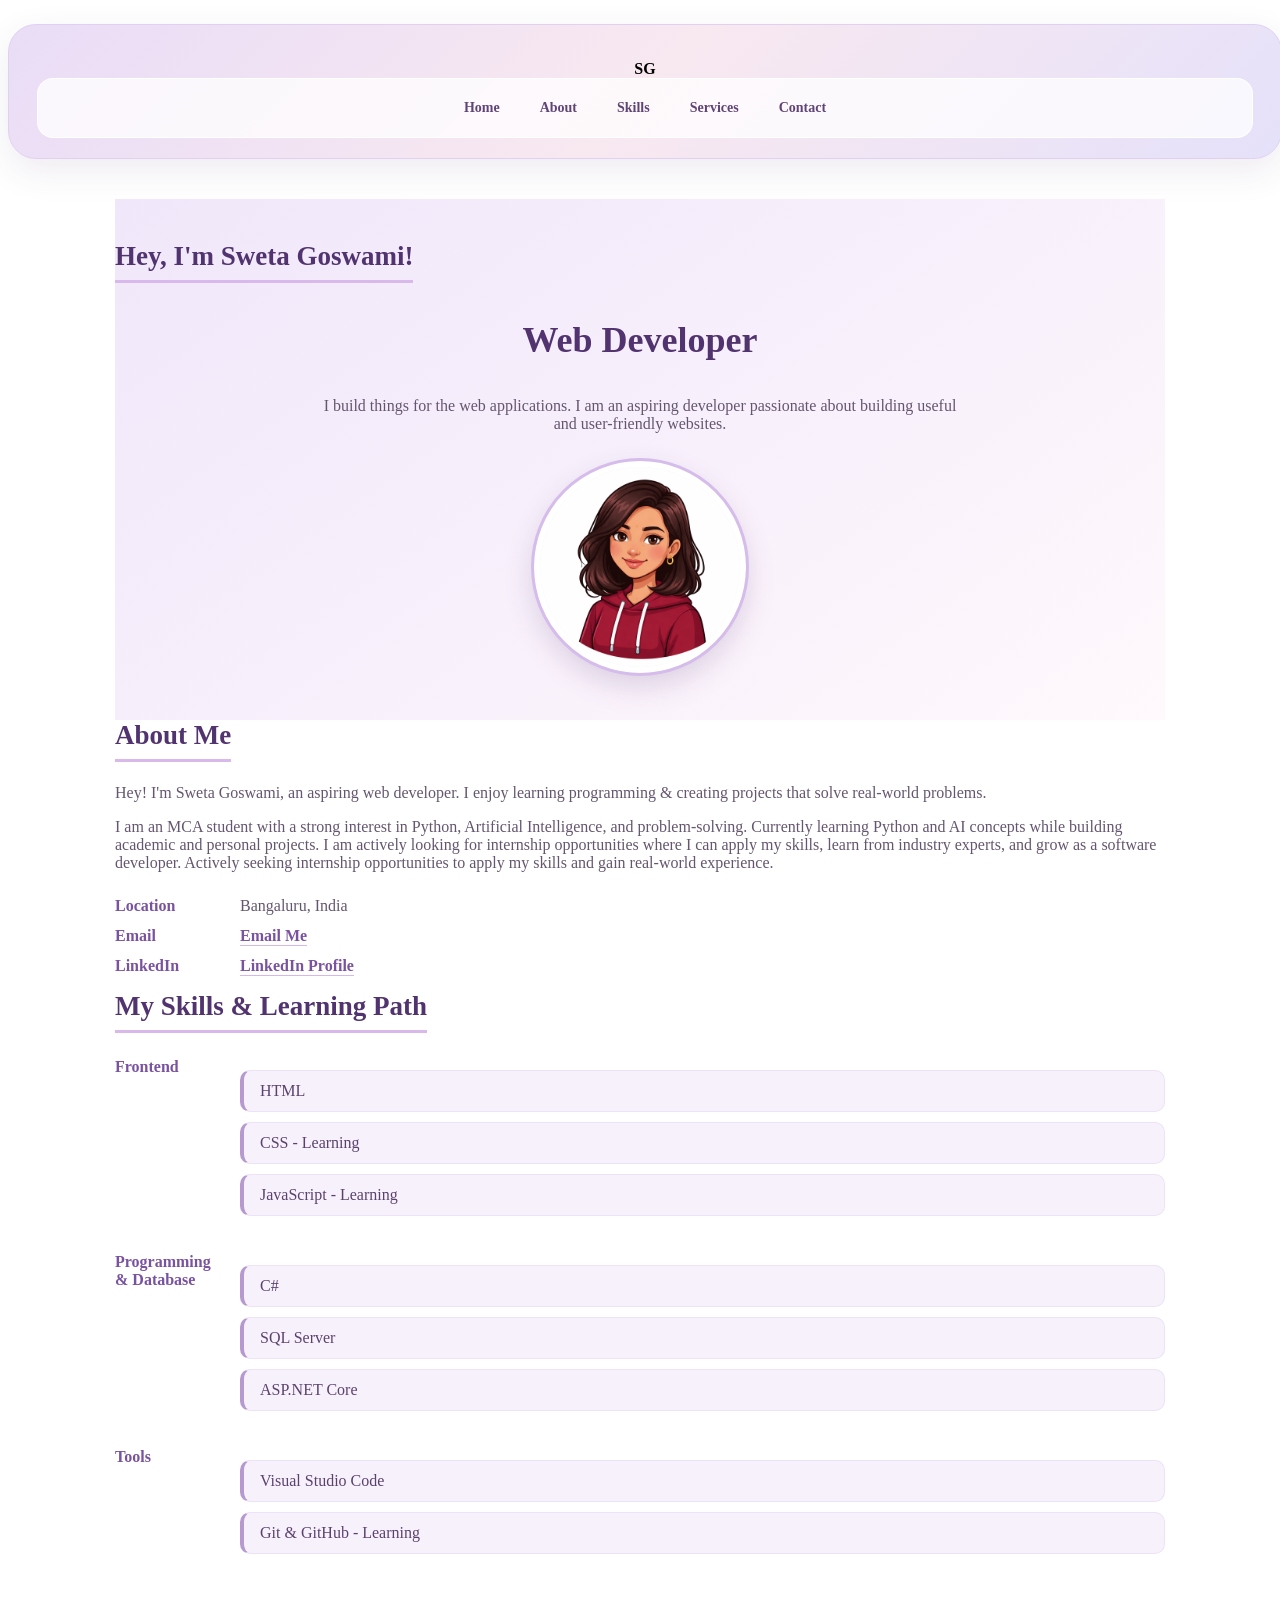
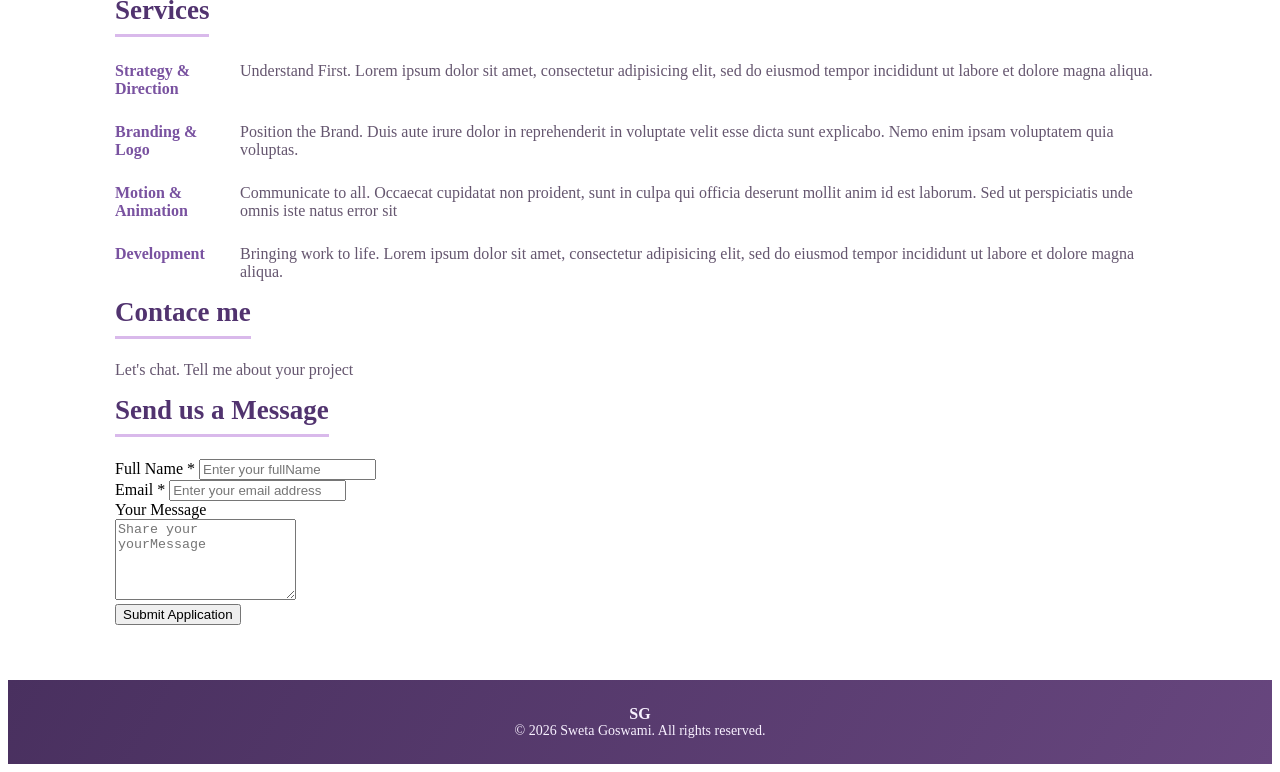
==== practices/port.html @ 0a30a2ff "Add initial commit" ====
<!doctype html>
<html lang="en">
    <head>
        <meta charset="UTF-8" />
        <meta name="viewport" content="width=device-width, initial-scale=1.0" />
        <title>Sweta Goswami | Web Developer Portfolio</title>
        <link rel="stylesheet" href="styles.css" />
    </head>
    <body>
        <header>
            <div aria-label="logo">
                <span>
                    <strong>SG</strong>
                </span>
            </div>
            <div>
                <nav aria-label="main-navigation">
                    <a href="#home">Home</a>
                    <a href="#about">About</a>
                    <a href="#skills">Skills</a>
                    <a href="#services">Services</a>
                    <a href="#contact">Contact</a>
                </nav>
            </div>
        </header>

        <main>
            <!-- main  -->
            <section aria-label="profile-heading" id="home">
                    <div>
                        <h2>Hey, I'm Sweta Goswami!</h2>
                        <p>Web Developer</p>
                        <p>
                            <span
                                >I build things for the web applications.</span
                            >
                            I am an aspiring developer passionate about building
                            useful and user-friendly websites.
                        </p>
                    </div>
                    <div>
                        <img
                            src="../Portfolio/assets/avatar.png"
                            alt="Sweta's profile picture"
                            style="
                                width: 200px;
                                height: 200px;
                                border-radius: 50%;
                            "
                        />
                    </div>
            </section>

            <!-- about  -->
            <section aria-label="about-heading" id="about">
                <div>
                    <h2>About Me</h2>
                    <div>
                        <p>
                            Hey! I'm Sweta Goswami, an aspiring web developer. I
                            enjoy learning programming & creating projects that
                            solve real-world problems.
                        </p>
                        <p>
                            I am an MCA student with a strong interest in
                            Python, Artificial Intelligence, and
                            problem-solving. Currently learning Python and AI
                            concepts while building academic and personal
                            projects. I am actively looking for internship
                            opportunities where I can apply my skills, learn
                            from industry experts, and grow as a software
                            developer. Actively seeking internship opportunities
                            to apply my skills and gain real-world experience.
                        </p>
                    </div>
                    <div>
                        <dl>
                            <dt><strong>Location</strong></dt>
                            <dd>Bangaluru, India</dd>

                            <dt><strong>Email</strong></dt>
                            <dd>
                                <a href="mailto:swetabharatig@gmail.com"
                                    >Email Me</a
                                >
                            </dd>
                            <dt><strong>LinkedIn</strong></dt>
                            <dd>
                                <a
                                    href="https://www.linkedin.com/in/swetabharatigoswami/"
                                    target="_blank"
                                    >LinkedIn Profile
                                </a>
                            </dd>
                        </dl>
                    </div>
                </div>
            </section>

            <!-- skills  -->
            <section aria-label="skills-heading" id="skills">
                <div>
                    <h2>My Skills & Learning Path</h2>
                    <dl>
                        <dt>Frontend</dt>
                        <dd>
                            <ul>
                                <li>HTML</li>
                                <li>CSS - Learning</li>
                                <li>JavaScript - Learning</li>
                            </ul>
                        </dd>

                        <dt>Programming & Database</dt>
                        <dd>
                            <ul>
                                <li>C#</li>
                                <li>SQL Server</li>
                                <li>ASP.NET Core</li>
                            </ul>
                        </dd>

                        <dt>Tools</dt>
                        <dd>
                            <ul>
                                <li>Visual Studio Code</li>
                                <li>Git & GitHub - Learning</li>
                            </ul>
                        </dd>
                    </dl>
                </div>
            </section>

            <!-- services  -->
            <section aria-label="serivces-heading" id="services">
                <div>
                    <div>
                        <h2>Services</h2>
                    </div>
                    <div>
                        <div>
                            <dl>
                                <dt>Strategy & Direction</dt>
                                <dd>
                                    <span>Understand First.</span> Lorem ipsum
                                    dolor sit amet, consectetur adipisicing
                                    elit, sed do eiusmod tempor incididunt ut
                                    labore et dolore magna aliqua.
                                </dd>
                            </dl>
                        </div>

                        <div>
                            <dl>
                                <dt>Branding & Logo</dt>
                                <dd>
                                    <span>Position the Brand.</span> Duis aute
                                    irure dolor in reprehenderit in voluptate
                                    velit esse dicta sunt explicabo. Nemo enim
                                    ipsam voluptatem quia voluptas.
                                </dd>
                            </dl>
                        </div>

                        <div>
                            <dl>
                                <dt>Motion & Animation</dt>
                                <dd>
                                    <span>Communicate to all.</span> Occaecat
                                    cupidatat non proident, sunt in culpa qui
                                    officia deserunt mollit anim id est laborum.
                                    Sed ut perspiciatis unde omnis iste natus
                                    error sit
                                </dd>
                            </dl>
                        </div>

                        <div>
                            <dl>
                                <dt>Development</dt>
                                <dd>
                                    <span>Bringing work to life.</span> Lorem
                                    ipsum dolor sit amet, consectetur
                                    adipisicing elit, sed do eiusmod tempor
                                    incididunt ut labore et dolore magna aliqua.
                                </dd>
                            </dl>
                        </div>
                    </div>
                </div>
            </section>

            <!-- contact  -->
            <section aria-label="contact-heading" id="contact">
                <div>
                    <div>
                        <h2>Contace me</h2>
                        <p>Let's chat. Tell me about your project</p>
                    </div>
                    <form>
                        <div>
                            <h2>Send us a Message</h2>
                        </div>
                        <div>
                            <label for="fullName">Full Name *</label>
                            <input
                                type="text"
                                name="fullName"
                                id="fullName"
                                placeholder="Enter your fullName"
                                minlength="3"
                                maxlength="20"
                                required
                            />
                        </div>

                        <div>
                            <label for="email">Email *</label>
                            <input
                                type="email"
                                name="email"
                                placeholder="Enter your email address"
                                id="email"
                                required
                            />
                        </div>

                        <div>
                            <label for="yourMessage">Your Message</label>
                            <br />
                            <textarea
                                name="yourMessage"
                                placeholder="Share your yourMessage"
                                id="yourMessage"
                                rows="5"
                                maxlength="1000"
                            ></textarea>
                        </div>

                        <div>
                            <button type="submit">Submit Application</button>
                        </div>
                    </form>
                </div>
            </section>
        </main>

        <footer>
            <div>
                <div aria-label="logo">
                    <span>
                        <strong>SG</strong>
                    </span>
                </div>
                <div>
                    <p>&copy; 2026 Sweta Goswami. All rights reserved.</p>
                </div>
            </div>
        </footer>
    </body>
</html>
---- practices/styles.css ----
/* ===== HEADER ===== */
header {
    margin: 24px auto;
    width: calc(100% - 48px);
    max-width: 1250px;
    padding: 35px 28px 20px;
    text-align: center;
    background: linear-gradient(135deg, #E9DDF7, #F8E8F0, #E5E1FA);
    border: 1px solid #E0D1F0;
    border-radius: 28px;
    box-shadow: 0 12px 35px rgba(87, 56, 112, 0.10);
}

header h1 {
    margin: 0;
    color: #51336F;
    font-family: 'Playfair Display', Georgia, serif;
    font-size: clamp(34px, 5vw, 58px);
    font-weight: 700;
    letter-spacing: -1px;
}

header p {
    margin: 5px 0 25px;
    color: #88649B;
    font-size: 17px;
    font-weight: 600;
    letter-spacing: 3px;
}

/* ===== NAVIGATION ===== */
nav {
    display: flex;
    justify-content: center;
    align-items: center;
    flex-wrap: wrap;
    gap: 8px;
    padding: 12px;
    background-color: rgba(255, 255, 255, 0.75);
    border: 1px solid rgba(255, 255, 255, 0.9);
    border-radius: 16px;
}

nav a {
    display: inline-block;
    padding: 9px 16px;
    color: #604477;
    font-size: 14px;
    font-weight: 700;
    text-decoration: none;
    border-radius: 10px;
    transition: all 0.25s ease;
}

nav a:hover {
    color: white;
    background-color: #7952A0;
    transform: translateY(-2px);
}

/* ===== MAIN ===== */
main {
    width: 100%;
    max-width: 1050px;
    margin: 40px auto;
    padding: 0 24px;
}

/* ===== INTRO ===== */
main section:first-child {
    text-align: center;
    background: linear-gradient(145deg, #F0E7FA, #FFF8FC);
    border-color: #E6D5F1;
    padding-top: 42px;
    padding-bottom: 42px;
}

main section:first-child p:first-child {
    color: #9B6DB0;
    font-size: 17px;
    font-weight: 700;
    letter-spacing: 2px;
}

main section:first-child p:nth-child(2) {
    color: #51336F;
    font-family: 'Playfair Display', Georgia, serif;
    font-size: clamp(24px, 4vw, 36px);
    font-weight: 700;
    text-align: center;
}

main section:first-child p:nth-child(3) {
    max-width: 650px;
    margin: 15px auto;
    text-align: center;
}

/* ===== PROFILE IMAGE ===== */
section img {
    display: block;
    width: 200px;
    height: 200px;
    max-width: 100%;
    object-fit: cover;
    margin: 28px auto 5px;
    border: 6px solid white;
    outline: 3px solid #D6BCEB;
    border-radius: 50%;
    box-shadow: 0 12px 30px rgba(91, 58, 119, 0.20);
    transition: transform 0.3s ease;
}

section img:hover {
    transform: scale(1.05) rotate(2deg);
}

/* ===== HEADINGS ===== */
section h1,
section h2 {
    color: #51336F;
    font-family: 'Playfair Display', Georgia, serif;
    font-weight: 700;
}

section h1 {
    font-size: 32px;
    text-align: center;
}

section h2 {
    display: table;
    max-width: 100%;
    margin-top: 0;
    margin-bottom: 22px;
    padding-bottom: 8px;
    font-size: 27px;
    border-bottom: 3px solid #D9B9EB;
}

section p {
    color: #65566F;
    font-size: 16px;
    text-align: left;
    overflow-wrap: anywhere;
}

/* ===== ABOUT ===== */
section dl {
    margin-top: 25px;
    display: grid;
    grid-template-columns: 110px minmax(0, 1fr);
    gap: 12px 15px;
    align-items: start;
}

section dt {
    color: #7952A0;
    font-weight: 700;
}

section dd {
    margin: 0;
    color: #65566F;
    overflow-wrap: anywhere;
}

section a {
    color: #7952A0;
    font-weight: 600;
    text-decoration-color: #D5B7E8;
    text-underline-offset: 4px;
    overflow-wrap: anywhere;
}

section a:hover {
    color: #B35D87;
}

/* ===== SKILLS ===== */
section ul {
    list-style: none;
    padding: 0;
    margin: 12px 0 25px;
}

section li {
    margin: 10px 0;
    padding: 11px 16px;
    color: #5B426D;
    background-color: #F7F1FC;
    border: 1px solid #EDE2F6;
    border-left: 4px solid #B69ACF;
    border-radius: 10px;
    transition: all 0.25s ease;
}

section li:hover {
    background-color: #EEE3F8;
    border-left-color: #7952A0;
    padding-left: 22px;
}

/* ===== FOOTER ===== */
footer {
    margin-top: 55px;
    padding: 25px 20px;
    color: #F8F1FF;
    text-align: center;
    background: linear-gradient(120deg, #49305F, #67467E);
}

footer p {
    margin: 0;
    font-size: 14px;
}
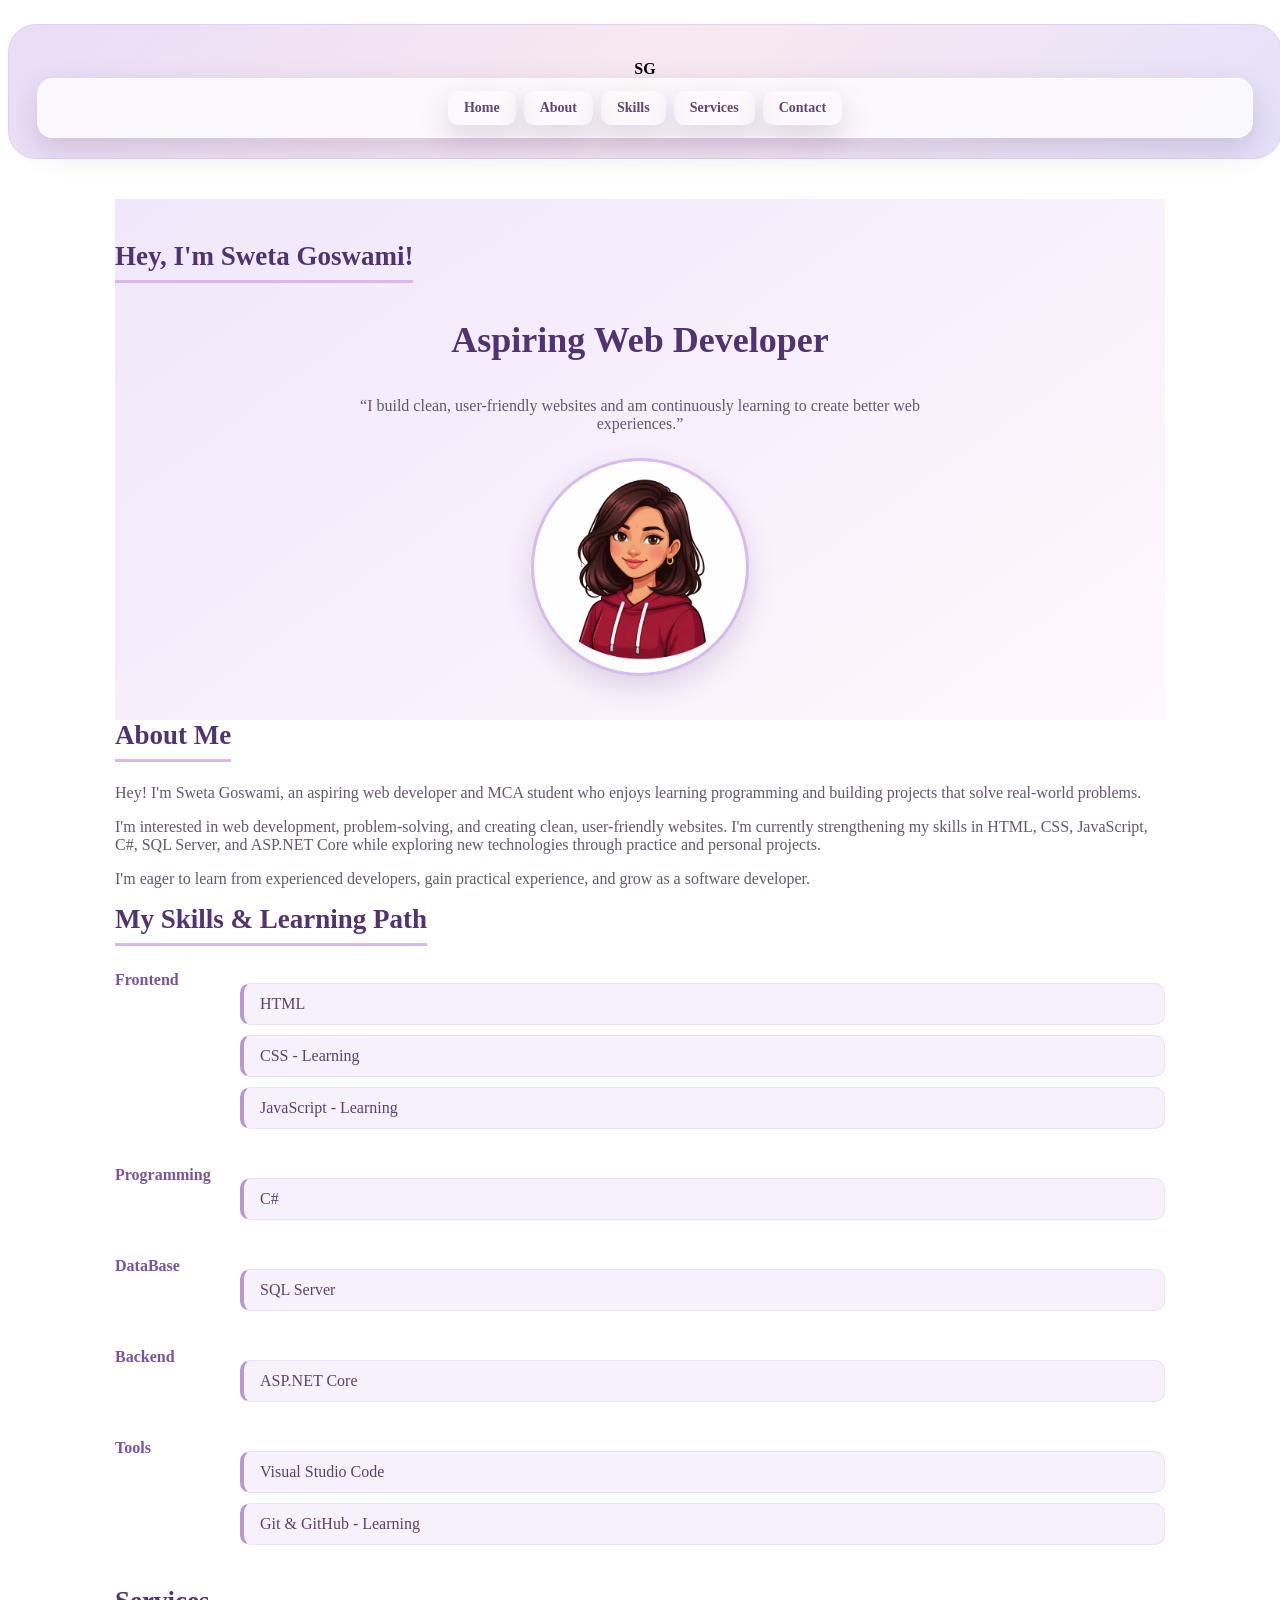
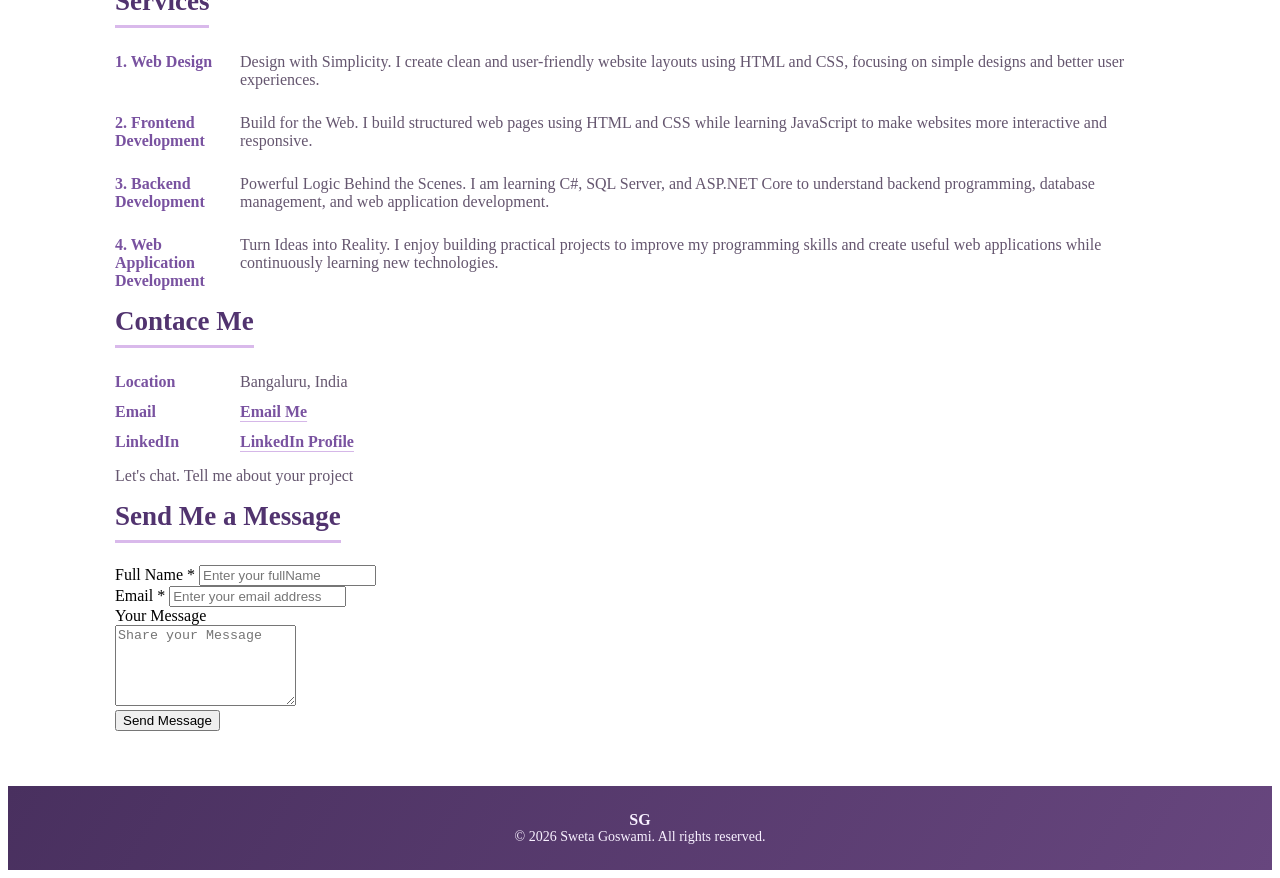
==== commit 783827d1: "My Portfolio website" ====
--- a/practices/port.html
+++ b/practices/port.html
@@ -27,28 +27,24 @@
         <main>
             <!-- main  -->
             <section aria-label="profile-heading" id="home">
-                    <div>
-                        <h2>Hey, I'm Sweta Goswami!</h2>
-                        <p>Web Developer</p>
-                        <p>
-                            <span
-                                >I build things for the web applications.</span
-                            >
-                            I am an aspiring developer passionate about building
-                            useful and user-friendly websites.
-                        </p>
-                    </div>
-                    <div>
-                        <img
-                            src="../Portfolio/assets/avatar.png"
-                            alt="Sweta's profile picture"
-                            style="
-                                width: 200px;
-                                height: 200px;
-                                border-radius: 50%;
-                            "
-                        />
-                    </div>
+                <div>
+                    <h2>Hey, I'm Sweta Goswami!</h2>
+                    <p>Aspiring Web Developer</p>
+                    <p>
+                        <span
+                            >“I build clean, user-friendly websites and am
+                            continuously learning to create better web
+                            experiences.”</span
+                        >
+                    </p>
+                </div>
+                <div>
+                    <img
+                        src="../Portfolio/assets/avatar.png"
+                        alt="Sweta's profile picture"
+                        style="width: 200px; height: 200px; border-radius: 50%"
+                    />
+                </div>
             </section>
 
             <!-- about  -->
@@ -57,42 +53,23 @@
                     <h2>About Me</h2>
                     <div>
                         <p>
-                            Hey! I'm Sweta Goswami, an aspiring web developer. I
-                            enjoy learning programming & creating projects that
-                            solve real-world problems.
+                            Hey! I'm Sweta Goswami, an aspiring web developer
+                            and MCA student who enjoys learning programming and
+                            building projects that solve real-world problems.
                         </p>
                         <p>
-                            I am an MCA student with a strong interest in
-                            Python, Artificial Intelligence, and
-                            problem-solving. Currently learning Python and AI
-                            concepts while building academic and personal
-                            projects. I am actively looking for internship
-                            opportunities where I can apply my skills, learn
-                            from industry experts, and grow as a software
-                            developer. Actively seeking internship opportunities
-                            to apply my skills and gain real-world experience.
+                            I'm interested in web development, problem-solving,
+                            and creating clean, user-friendly websites. I'm
+                            currently strengthening my skills in HTML, CSS,
+                            JavaScript, C#, SQL Server, and ASP.NET Core while
+                            exploring new technologies through practice and
+                            personal projects.
                         </p>
-                    </div>
-                    <div>
-                        <dl>
-                            <dt><strong>Location</strong></dt>
-                            <dd>Bangaluru, India</dd>
-
-                            <dt><strong>Email</strong></dt>
-                            <dd>
-                                <a href="mailto:swetabharatig@gmail.com"
-                                    >Email Me</a
-                                >
-                            </dd>
-                            <dt><strong>LinkedIn</strong></dt>
-                            <dd>
-                                <a
-                                    href="https://www.linkedin.com/in/swetabharatigoswami/"
-                                    target="_blank"
-                                    >LinkedIn Profile
-                                </a>
-                            </dd>
-                        </dl>
+                        <p>
+                            I'm eager to learn from experienced developers, gain
+                            practical experience, and grow as a software
+                            developer.
+                        </p>
                     </div>
                 </div>
             </section>
@@ -111,11 +88,23 @@
                             </ul>
                         </dd>
 
-                        <dt>Programming & Database</dt>
+                        <dt>Programming</dt>
                         <dd>
                             <ul>
                                 <li>C#</li>
+                            </ul>
+                        </dd>
+
+                        <dt>DataBase</dt>
+                        <dd>
+                            <ul>
                                 <li>SQL Server</li>
+                            </ul>
+                        </dd>
+
+                        <dt>Backend</dt>
+                        <dd>
+                            <ul>
                                 <li>ASP.NET Core</li>
                             </ul>
                         </dd>
@@ -140,49 +129,52 @@
                     <div>
                         <div>
                             <dl>
-                                <dt>Strategy & Direction</dt>
-                                <dd>
-                                    <span>Understand First.</span> Lorem ipsum
-                                    dolor sit amet, consectetur adipisicing
-                                    elit, sed do eiusmod tempor incididunt ut
-                                    labore et dolore magna aliqua.
-                                </dd>
-                            </dl>
-                        </div>
-
-                        <div>
-                            <dl>
-                                <dt>Branding & Logo</dt>
-                                <dd>
-                                    <span>Position the Brand.</span> Duis aute
-                                    irure dolor in reprehenderit in voluptate
-                                    velit esse dicta sunt explicabo. Nemo enim
-                                    ipsam voluptatem quia voluptas.
-                                </dd>
-                            </dl>
-                        </div>
-
-                        <div>
-                            <dl>
-                                <dt>Motion & Animation</dt>
-                                <dd>
-                                    <span>Communicate to all.</span> Occaecat
-                                    cupidatat non proident, sunt in culpa qui
-                                    officia deserunt mollit anim id est laborum.
-                                    Sed ut perspiciatis unde omnis iste natus
-                                    error sit
-                                </dd>
-                            </dl>
-                        </div>
-
-                        <div>
-                            <dl>
-                                <dt>Development</dt>
-                                <dd>
-                                    <span>Bringing work to life.</span> Lorem
-                                    ipsum dolor sit amet, consectetur
-                                    adipisicing elit, sed do eiusmod tempor
-                                    incididunt ut labore et dolore magna aliqua.
+                                <dt>1. Web Design</dt>
+                                <dd>
+                                    <span>Design with Simplicity.</span> I
+                                    create clean and user-friendly website
+                                    layouts using HTML and CSS, focusing on
+                                    simple designs and better user experiences.
+                                </dd>
+                            </dl>
+                        </div>
+
+                        <div>
+                            <dl>
+                                <dt>2. Frontend Development</dt>
+                                <dd>
+                                    <span>Build for the Web.</span> I build
+                                    structured web pages using HTML and CSS
+                                    while learning JavaScript to make websites
+                                    more interactive and responsive.
+                                </dd>
+                            </dl>
+                        </div>
+
+                        <div>
+                            <dl>
+                                <dt>3. Backend Development</dt>
+                                <dd>
+                                    <span
+                                        >Powerful Logic Behind the Scenes.</span
+                                    >
+                                    I am learning C#, SQL Server, and ASP.NET
+                                    Core to understand backend programming,
+                                    database management, and web application
+                                    development.
+                                </dd>
+                            </dl>
+                        </div>
+
+                        <div>
+                            <dl>
+                                <dt>4. Web Application Development</dt>
+                                <dd>
+                                    <span>Turn Ideas into Reality.</span> I
+                                    enjoy building practical projects to improve
+                                    my programming skills and create useful web
+                                    applications while continuously learning new
+                                    technologies.
                                 </dd>
                             </dl>
                         </div>
@@ -194,12 +186,33 @@
             <section aria-label="contact-heading" id="contact">
                 <div>
                     <div>
-                        <h2>Contace me</h2>
+                        <h2>Contace Me</h2>
+                        <div>
+                            <dl>
+                                <dt><strong>Location</strong></dt>
+                                <dd>Bangaluru, India</dd>
+
+                                <dt><strong>Email</strong></dt>
+                                <dd>
+                                    <a href="mailto:swetabharatig@gmail.com"
+                                        >Email Me</a
+                                    >
+                                </dd>
+                                <dt><strong>LinkedIn</strong></dt>
+                                <dd>
+                                    <a
+                                        href="https://www.linkedin.com/in/swetabharatigoswami/"
+                                        target="_blank"
+                                        >LinkedIn Profile
+                                    </a>
+                                </dd>
+                            </dl>
+                        </div>
                         <p>Let's chat. Tell me about your project</p>
                     </div>
                     <form>
                         <div>
-                            <h2>Send us a Message</h2>
+                            <h2>Send Me a Message</h2>
                         </div>
                         <div>
                             <label for="fullName">Full Name *</label>
@@ -230,7 +243,7 @@
                             <br />
                             <textarea
                                 name="yourMessage"
-                                placeholder="Share your yourMessage"
+                                placeholder="Share your Message"
                                 id="yourMessage"
                                 rows="5"
                                 maxlength="1000"
@@ -238,7 +251,7 @@
                         </div>
 
                         <div>
-                            <button type="submit">Submit Application</button>
+                            <button type="submit">Send Message</button>
                         </div>
                     </form>
                 </div>
--- a/practices/styles.css
+++ b/practices/styles.css
@@ -10,24 +10,7 @@
     background: linear-gradient(135deg, #E9DDF7, #F8E8F0, #E5E1FA);
     border: 1px solid #E0D1F0;
     border-radius: 28px;
-    box-shadow: 0 12px 35px rgba(87, 56, 112, 0.10);
-}
-
-header h1 {
-    margin: 0;
-    color: #51336F;
-    font-family: 'Playfair Display', Georgia, serif;
-    font-size: clamp(34px, 5vw, 58px);
-    font-weight: 700;
-    letter-spacing: -1px;
-}
-
-header p {
-    margin: 5px 0 25px;
-    color: #88649B;
-    font-size: 17px;
-    font-weight: 600;
-    letter-spacing: 3px;
+    transition: all 0.25s ease;
 }
 
 /* ===== NAVIGATION ===== */
@@ -41,6 +24,8 @@
     background-color: rgba(255, 255, 255, 0.75);
     border: 1px solid rgba(255, 255, 255, 0.9);
     border-radius: 16px;
+    transition: all 0.25s ease;
+    box-shadow: 0 12px 30px rgba(91, 58, 119, 0.20);
 }
 
 nav a {
@@ -52,12 +37,14 @@
     text-decoration: none;
     border-radius: 10px;
     transition: all 0.25s ease;
+    box-shadow: 0 12px 30px rgba(91, 58, 119, 0.20);
 }
 
 nav a:hover {
     color: white;
     background-color: #7952A0;
     transform: translateY(-2px);
+    box-shadow: 0 12px 30px rgba(91, 58, 119, 0.30);
 }
 
 /* ===== MAIN ===== */
@@ -66,6 +53,23 @@
     max-width: 1050px;
     margin: 40px auto;
     padding: 0 24px;
+}
+
+header h1 {
+    margin: 0;
+    color: #51336F;
+    font-family: 'Playfair Display', Georgia, serif;
+    font-size: clamp(34px, 5vw, 58px);
+    font-weight: 700;
+    letter-spacing: -1px;
+}
+
+ header p {
+    margin: 5px 0 25px;
+    color: #88649B;
+    font-size: 17px;
+    font-weight: 600;
+    letter-spacing: 3px;
 }
 
 /* ===== INTRO ===== */
@@ -115,6 +119,7 @@
 
 section img:hover {
     transform: scale(1.05) rotate(2deg);
+    box-shadow: 0 12px 30px rgba(91, 58, 119, 0.30);    
 }
 
 /* ===== HEADINGS ===== */
